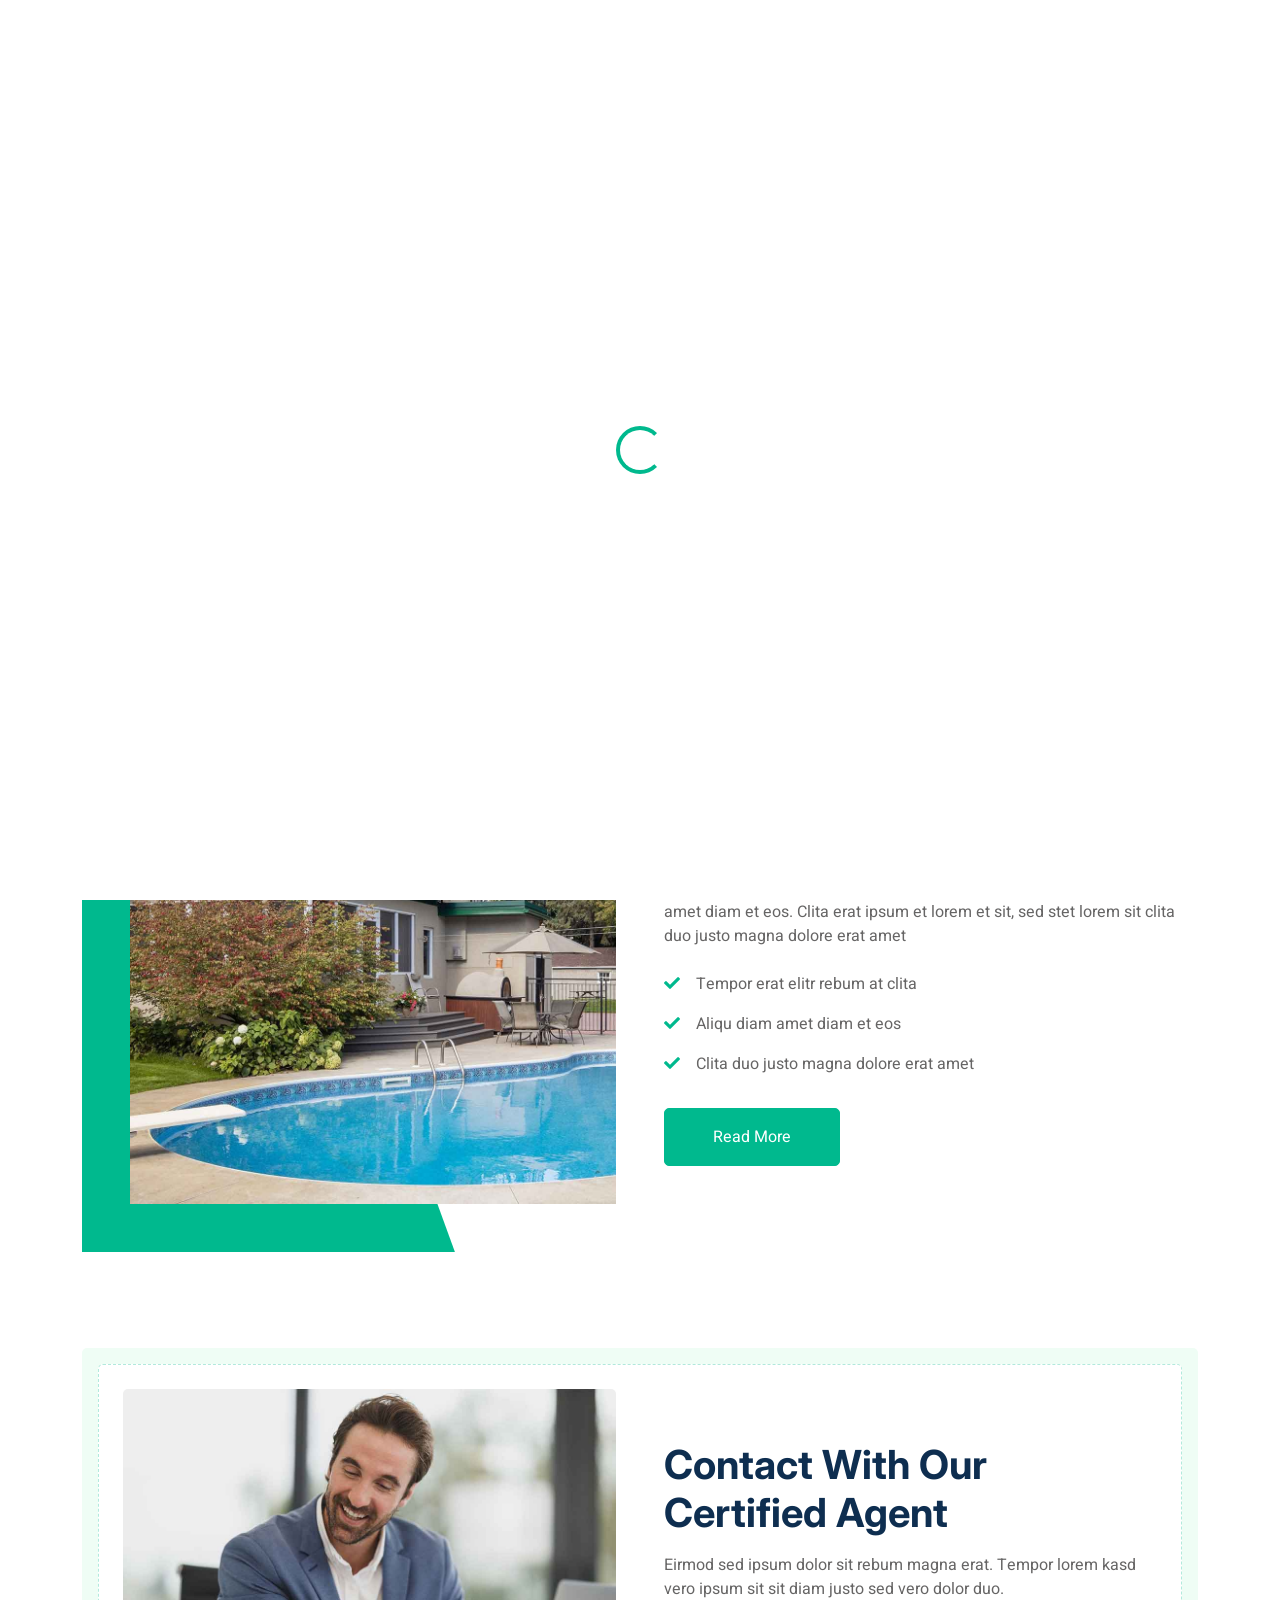
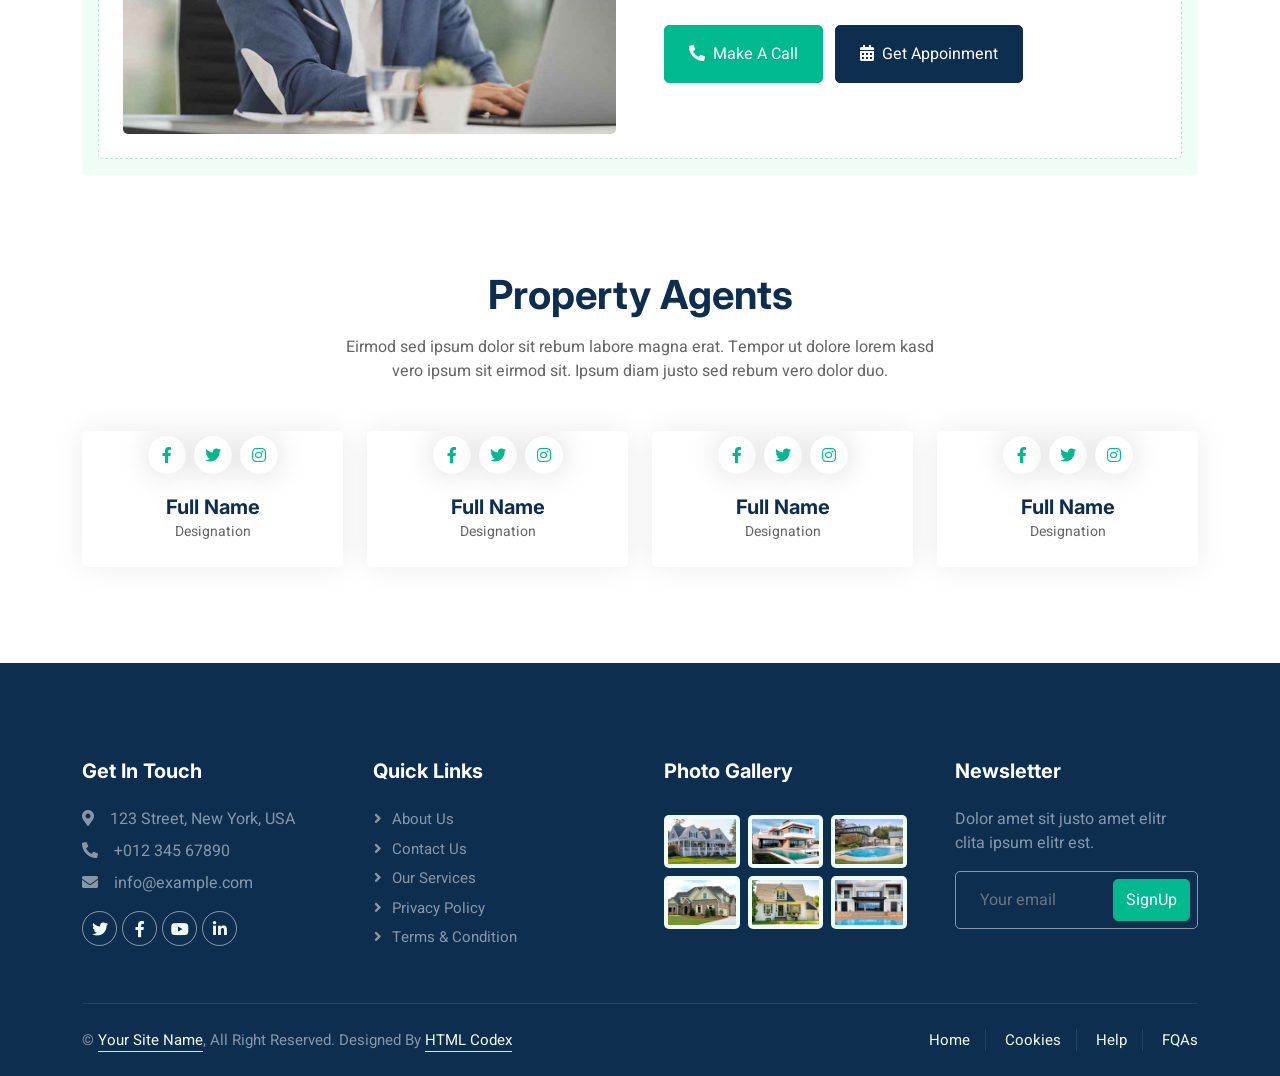
==== about.html @ 804c4a7c "mbj" ====
<!DOCTYPE html>
<html lang="en">

<head>
    <meta charset="utf-8">
    <title>Makaan - Real Estate HTML Template</title>
    <meta content="width=device-width, initial-scale=1.0" name="viewport">
    <meta content="" name="keywords">
    <meta content="" name="description">

    <!-- Favicon -->
    <link href="img/favicon.ico" rel="icon">

    <!-- Google Web Fonts -->
    <link rel="preconnect" href="https://fonts.googleapis.com">
    <link rel="preconnect" href="https://fonts.gstatic.com" crossorigin>
    <link href="https://fonts.googleapis.com/css2?family=Heebo:wght@400;500;600&family=Inter:wght@700;800&display=swap" rel="stylesheet">
    
    <!-- Icon Font Stylesheet -->
    <link href="https://cdnjs.cloudflare.com/ajax/libs/font-awesome/5.10.0/css/all.min.css" rel="stylesheet">
    <link href="https://cdn.jsdelivr.net/npm/bootstrap-icons@1.4.1/font/bootstrap-icons.css" rel="stylesheet">

    <!-- Libraries Stylesheet -->
    <link href="lib/animate/animate.min.css" rel="stylesheet">
    <link href="lib/owlcarousel/assets/owl.carousel.min.css" rel="stylesheet">

    <!-- Customized Bootstrap Stylesheet -->
    <link href="css/bootstrap.min.css" rel="stylesheet">

    <!-- Template Stylesheet -->
    <link href="css/style.css" rel="stylesheet">
</head>

<body>
    <div class="container-xxl bg-white p-0">
        <!-- Spinner Start -->
        <div id="spinner" class="show bg-white position-fixed translate-middle w-100 vh-100 top-50 start-50 d-flex align-items-center justify-content-center">
            <div class="spinner-border text-primary" style="width: 3rem; height: 3rem;" role="status">
                <span class="sr-only">Loading...</span>
            </div>
        </div>
        <!-- Spinner End -->


        <!-- Navbar Start -->
           <div class="container-fluid nav-bar bg-transparent">
            <nav class="navbar navbar-expand-lg bg-white navbar-light py-0 px-4">
                <a href="index.html" class="navbar-brand d-flex align-items-center text-center">
                    <!-- <div class="icon p-2 me-2"> -->
                        <img class="img-fluid" src="img/logo.jpg" alt="Icon" style="width: 60px; height: 60px;">
                    <!-- </div> -->
                    <!-- <h1 class="m-0 text-primary"></h1> -->
                </a>
                <button type="button" class="navbar-toggler" data-bs-toggle="collapse" data-bs-target="#navbarCollapse">
                    <span class="navbar-toggler-icon"></span>
                </button>
                <div class="collapse navbar-collapse" id="navbarCollapse">
                    <div class="navbar-nav ms-auto">
                        <a href="index.html" class="nav-item nav-link active">Home</a>
                        <a href="about.html" class="nav-item nav-link">About</a>
                         <a href="property-agent.html" class="nav-item nav-link">Agents</a>
                         <a href="property-list.html" class="nav-item nav-link">Properties</a>
                        <!-- <div class="nav-item dropdown">
                            <a href="#" class="nav-link dropdown-toggle" data-bs-toggle="dropdown">Property</a>
                            <div class="dropdown-menu rounded-0 m-0">
                                <a href="property-list.html" class="dropdown-item">Property List</a>
                                <a href="property-type.html" class="dropdown-item">Property Type</a>
                                <a href="property-agent.html" class="dropdown-item">Property Agent</a>
                            </div>
                        </div> -->
                        <!-- <div class="nav-item dropdown">
                            <a href="#" class="nav-link dropdown-toggle" data-bs-toggle="dropdown">Pages</a>
                            <div class="dropdown-menu rounded-0 m-0">
                                <a href="testimonial.html" class="dropdown-item">Testimonial</a>
                                <a href="404.html" class="dropdown-item">404 Error</a>
                            </div>
                        </div> -->
                        <!-- <a href="contact.html" class="nav-item nav-link">Contact</a> -->
                    </div>
                    <a href="contact.html" class="btn btn-primary px-3 d-none d-lg-flex">Contact Us</a>
                </div>
            </nav>
        </div>
        <!-- Navbar End -->


        <!-- Header Start -->
        <div class="container-fluid header bg-white p-0">
            <div class="row g-0 align-items-center flex-column-reverse flex-md-row">
                <div class="col-md-6 p-5 mt-lg-5">
                    <h1 class="display-5 animated fadeIn mb-4">About Us</h1> 
                        <nav aria-label="breadcrumb animated fadeIn">
                        <ol class="breadcrumb text-uppercase">
                            <li class="breadcrumb-item"><a href="#">Home</a></li>
                            <li class="breadcrumb-item"><a href="#">Pages</a></li>
                            <li class="breadcrumb-item text-body active" aria-current="page">About</li>
                        </ol>
                    </nav>
                </div>
                <div class="col-md-6 animated fadeIn">
                    <img class="img-fluid" src="img/header.jpg" alt="">
                </div>
            </div>
        </div>
        <!-- Header End -->


        <!-- Search Start -->
        <div class="container-fluid bg-primary mb-5 wow fadeIn" data-wow-delay="0.1s" style="padding: 35px;">
            <div class="container">
                <div class="row g-2">
                    <div class="col-md-10">
                        <div class="row g-2">
                            <div class="col-md-4">
                                <input type="text" class="form-control border-0 py-3" placeholder="Search Keyword">
                            </div>
                            <div class="col-md-4">
                                <select class="form-select border-0 py-3">
                                    <option selected>Property Type</option>
                                    <option value="1">Property Type 1</option>
                                    <option value="2">Property Type 2</option>
                                    <option value="3">Property Type 3</option>
                                </select>
                            </div>
                            <div class="col-md-4">
                                <select class="form-select border-0 py-3">
                                    <option selected>Location</option>
                                    <option value="1">Location 1</option>
                                    <option value="2">Location 2</option>
                                    <option value="3">Location 3</option>
                                </select>
                            </div>
                        </div>
                    </div>
                    <div class="col-md-2">
                        <button class="btn btn-dark border-0 w-100 py-3">Search</button>
                    </div>
                </div>
            </div>
        </div>
        <!-- Search End -->


        <!-- About Start -->
        <div class="container-xxl py-5">
            <div class="container">
                <div class="row g-5 align-items-center">
                    <div class="col-lg-6 wow fadeIn" data-wow-delay="0.1s">
                        <div class="about-img position-relative overflow-hidden p-5 pe-0">
                            <img class="img-fluid w-100" src="img/about.jpg">
                        </div>
                    </div>
                    <div class="col-lg-6 wow fadeIn" data-wow-delay="0.5s">
                        <h1 class="mb-4">#1 Place To Find The Perfect Property</h1>
                        <p class="mb-4">Tempor erat elitr rebum at clita. Diam dolor diam ipsum sit. Aliqu diam amet diam et eos. Clita erat ipsum et lorem et sit, sed stet lorem sit clita duo justo magna dolore erat amet</p>
                        <p><i class="fa fa-check text-primary me-3"></i>Tempor erat elitr rebum at clita</p>
                        <p><i class="fa fa-check text-primary me-3"></i>Aliqu diam amet diam et eos</p>
                        <p><i class="fa fa-check text-primary me-3"></i>Clita duo justo magna dolore erat amet</p>
                        <a class="btn btn-primary py-3 px-5 mt-3" href="">Read More</a>
                    </div>
                </div>
            </div>
        </div>
        <!-- About End -->


        <!-- Call to Action Start -->
        <div class="container-xxl py-5">
            <div class="container">
                <div class="bg-light rounded p-3">
                    <div class="bg-white rounded p-4" style="border: 1px dashed rgba(0, 185, 142, .3)">
                        <div class="row g-5 align-items-center">
                            <div class="col-lg-6 wow fadeIn" data-wow-delay="0.1s">
                                <img class="img-fluid rounded w-100" src="img/call-to-action.jpg" alt="">
                            </div>
                            <div class="col-lg-6 wow fadeIn" data-wow-delay="0.5s">
                                <div class="mb-4">
                                    <h1 class="mb-3">Contact With Our Certified Agent</h1>
                                    <p>Eirmod sed ipsum dolor sit rebum magna erat. Tempor lorem kasd vero ipsum sit sit diam justo sed vero dolor duo.</p>
                                </div>
                                <a href="" class="btn btn-primary py-3 px-4 me-2"><i class="fa fa-phone-alt me-2"></i>Make A Call</a>
                                <a href="" class="btn btn-dark py-3 px-4"><i class="fa fa-calendar-alt me-2"></i>Get Appoinment</a>
                            </div>
                        </div>
                    </div>
                </div>
            </div>
        </div>
        <!-- Call to Action End -->


        <!-- Team Start -->
        <div class="container-xxl py-5">
            <div class="container">
                <div class="text-center mx-auto mb-5 wow fadeInUp" data-wow-delay="0.1s" style="max-width: 600px;">
                    <h1 class="mb-3">Property Agents</h1>
                    <p>Eirmod sed ipsum dolor sit rebum labore magna erat. Tempor ut dolore lorem kasd vero ipsum sit eirmod sit. Ipsum diam justo sed rebum vero dolor duo.</p>
                </div>
                <div class="row g-4">
                    <div class="col-lg-3 col-md-6 wow fadeInUp" data-wow-delay="0.1s">
                        <div class="team-item rounded overflow-hidden">
                            <div class="position-relative">
                                <img class="img-fluid" src="img/team-1.jpg" alt="">
                                <div class="position-absolute start-50 top-100 translate-middle d-flex align-items-center">
                                    <a class="btn btn-square mx-1" href=""><i class="fab fa-facebook-f"></i></a>
                                    <a class="btn btn-square mx-1" href=""><i class="fab fa-twitter"></i></a>
                                    <a class="btn btn-square mx-1" href=""><i class="fab fa-instagram"></i></a>
                                </div>
                            </div>
                            <div class="text-center p-4 mt-3">
                                <h5 class="fw-bold mb-0">Full Name</h5>
                                <small>Designation</small>
                            </div>
                        </div>
                    </div>
                    <div class="col-lg-3 col-md-6 wow fadeInUp" data-wow-delay="0.3s">
                        <div class="team-item rounded overflow-hidden">
                            <div class="position-relative">
                                <img class="img-fluid" src="img/team-2.jpg" alt="">
                                <div class="position-absolute start-50 top-100 translate-middle d-flex align-items-center">
                                    <a class="btn btn-square mx-1" href=""><i class="fab fa-facebook-f"></i></a>
                                    <a class="btn btn-square mx-1" href=""><i class="fab fa-twitter"></i></a>
                                    <a class="btn btn-square mx-1" href=""><i class="fab fa-instagram"></i></a>
                                </div>
                            </div>
                            <div class="text-center p-4 mt-3">
                                <h5 class="fw-bold mb-0">Full Name</h5>
                                <small>Designation</small>
                            </div>
                        </div>
                    </div>
                    <div class="col-lg-3 col-md-6 wow fadeInUp" data-wow-delay="0.5s">
                        <div class="team-item rounded overflow-hidden">
                            <div class="position-relative">
                                <img class="img-fluid" src="img/team-3.jpg" alt="">
                                <div class="position-absolute start-50 top-100 translate-middle d-flex align-items-center">
                                    <a class="btn btn-square mx-1" href=""><i class="fab fa-facebook-f"></i></a>
                                    <a class="btn btn-square mx-1" href=""><i class="fab fa-twitter"></i></a>
                                    <a class="btn btn-square mx-1" href=""><i class="fab fa-instagram"></i></a>
                                </div>
                            </div>
                            <div class="text-center p-4 mt-3">
                                <h5 class="fw-bold mb-0">Full Name</h5>
                                <small>Designation</small>
                            </div>
                        </div>
                    </div>
                    <div class="col-lg-3 col-md-6 wow fadeInUp" data-wow-delay="0.7s">
                        <div class="team-item rounded overflow-hidden">
                            <div class="position-relative">
                                <img class="img-fluid" src="img/team-4.jpg" alt="">
                                <div class="position-absolute start-50 top-100 translate-middle d-flex align-items-center">
                                    <a class="btn btn-square mx-1" href=""><i class="fab fa-facebook-f"></i></a>
                                    <a class="btn btn-square mx-1" href=""><i class="fab fa-twitter"></i></a>
                                    <a class="btn btn-square mx-1" href=""><i class="fab fa-instagram"></i></a>
                                </div>
                            </div>
                            <div class="text-center p-4 mt-3">
                                <h5 class="fw-bold mb-0">Full Name</h5>
                                <small>Designation</small>
                            </div>
                        </div>
                    </div>
                </div>
            </div>
        </div>
        <!-- Team End -->
        

        <!-- Footer Start -->
        <div class="container-fluid bg-dark text-white-50 footer pt-5 mt-5 wow fadeIn" data-wow-delay="0.1s">
            <div class="container py-5">
                <div class="row g-5">
                    <div class="col-lg-3 col-md-6">
                        <h5 class="text-white mb-4">Get In Touch</h5>
                        <p class="mb-2"><i class="fa fa-map-marker-alt me-3"></i>123 Street, New York, USA</p>
                        <p class="mb-2"><i class="fa fa-phone-alt me-3"></i>+012 345 67890</p>
                        <p class="mb-2"><i class="fa fa-envelope me-3"></i>info@example.com</p>
                        <div class="d-flex pt-2">
                            <a class="btn btn-outline-light btn-social" href=""><i class="fab fa-twitter"></i></a>
                            <a class="btn btn-outline-light btn-social" href=""><i class="fab fa-facebook-f"></i></a>
                            <a class="btn btn-outline-light btn-social" href=""><i class="fab fa-youtube"></i></a>
                            <a class="btn btn-outline-light btn-social" href=""><i class="fab fa-linkedin-in"></i></a>
                        </div>
                    </div>
                    <div class="col-lg-3 col-md-6">
                        <h5 class="text-white mb-4">Quick Links</h5>
                        <a class="btn btn-link text-white-50" href="">About Us</a>
                        <a class="btn btn-link text-white-50" href="">Contact Us</a>
                        <a class="btn btn-link text-white-50" href="">Our Services</a>
                        <a class="btn btn-link text-white-50" href="">Privacy Policy</a>
                        <a class="btn btn-link text-white-50" href="">Terms & Condition</a>
                    </div>
                    <div class="col-lg-3 col-md-6">
                        <h5 class="text-white mb-4">Photo Gallery</h5>
                        <div class="row g-2 pt-2">
                            <div class="col-4">
                                <img class="img-fluid rounded bg-light p-1" src="img/property-1.jpg" alt="">
                            </div>
                            <div class="col-4">
                                <img class="img-fluid rounded bg-light p-1" src="img/property-2.jpg" alt="">
                            </div>
                            <div class="col-4">
                                <img class="img-fluid rounded bg-light p-1" src="img/property-3.jpg" alt="">
                            </div>
                            <div class="col-4">
                                <img class="img-fluid rounded bg-light p-1" src="img/property-4.jpg" alt="">
                            </div>
                            <div class="col-4">
                                <img class="img-fluid rounded bg-light p-1" src="img/property-5.jpg" alt="">
                            </div>
                            <div class="col-4">
                                <img class="img-fluid rounded bg-light p-1" src="img/property-6.jpg" alt="">
                            </div>
                        </div>
                    </div>
                    <div class="col-lg-3 col-md-6">
                        <h5 class="text-white mb-4">Newsletter</h5>
                        <p>Dolor amet sit justo amet elitr clita ipsum elitr est.</p>
                        <div class="position-relative mx-auto" style="max-width: 400px;">
                            <input class="form-control bg-transparent w-100 py-3 ps-4 pe-5" type="text" placeholder="Your email">
                            <button type="button" class="btn btn-primary py-2 position-absolute top-0 end-0 mt-2 me-2">SignUp</button>
                        </div>
                    </div>
                </div>
            </div>
            <div class="container">
                <div class="copyright">
                    <div class="row">
                        <div class="col-md-6 text-center text-md-start mb-3 mb-md-0">
                            &copy; <a class="border-bottom" href="#">Your Site Name</a>, All Right Reserved. 
							
							<!--/*** This template is free as long as you keep the footer author’s credit link/attribution link/backlink. If you'd like to use the template without the footer author’s credit link/attribution link/backlink, you can purchase the Credit Removal License from "https://htmlcodex.com/credit-removal". Thank you for your support. ***/-->
							Designed By <a class="border-bottom" href="https://htmlcodex.com">HTML Codex</a>
                        </div>
                        <div class="col-md-6 text-center text-md-end">
                            <div class="footer-menu">
                                <a href="">Home</a>
                                <a href="">Cookies</a>
                                <a href="">Help</a>
                                <a href="">FQAs</a>
                            </div>
                        </div>
                    </div>
                </div>
            </div>
        </div>
        <!-- Footer End -->


        <!-- Back to Top -->
        <a href="#" class="btn btn-lg btn-primary btn-lg-square back-to-top"><i class="bi bi-arrow-up"></i></a>
    </div>

    <!-- JavaScript Libraries -->
    <script src="https://code.jquery.com/jquery-3.4.1.min.js"></script>
    <script src="https://cdn.jsdelivr.net/npm/bootstrap@5.0.0/dist/js/bootstrap.bundle.min.js"></script>
    <script src="lib/wow/wow.min.js"></script>
    <script src="lib/easing/easing.min.js"></script>
    <script src="lib/waypoints/waypoints.min.js"></script>
    <script src="lib/owlcarousel/owl.carousel.min.js"></script>

    <!-- Template Javascript -->
    <script src="js/main.js"></script>
</body>

</html>
---- css/style.css ----
/********** Template CSS **********/
:root {
    --primary: #00B98E;
    --secondary: #FF6922;
    --light: #EFFDF5;
    --dark: #0E2E50;
}

.back-to-top {
    position: fixed;
    display: none;
    right: 45px;
    bottom: 45px;
    z-index: 99;
}


/*** Spinner ***/
#spinner {
    opacity: 0;
    visibility: hidden;
    transition: opacity .5s ease-out, visibility 0s linear .5s;
    z-index: 99999;
}

#spinner.show {
    transition: opacity .5s ease-out, visibility 0s linear 0s;
    visibility: visible;
    opacity: 1;
}


/*** Button ***/
.btn {
    transition: .5s;
}

.btn.btn-primary,
.btn.btn-secondary {
    color: #FFFFFF;
}

.btn-square {
    width: 38px;
    height: 38px;
}

.btn-sm-square {
    width: 32px;
    height: 32px;
}

.btn-lg-square {
    width: 48px;
    height: 48px;
}

.btn-square,
.btn-sm-square,
.btn-lg-square {
    padding: 0;
    display: flex;
    align-items: center;
    justify-content: center;
    font-weight: normal;
    border-radius: 50px;
}


/*** Navbar ***/
.nav-bar {
    position: relative;
    margin-top: 45px;
    padding: 0 3rem;
    transition: .5s;
    z-index: 9999;
}

.nav-bar.sticky-top {
    position: sticky;
    padding: 0;
    z-index: 9999;
}

.navbar {
    box-shadow: 0 0 30px rgba(0, 0, 0, .08);
}

.navbar .dropdown-toggle::after {
    border: none;
    content: "\f107";
    font-family: "Font Awesome 5 Free";
    font-weight: 900;
    vertical-align: middle;
    margin-left: 5px;
    transition: .5s;
}

.navbar .dropdown-toggle[aria-expanded=true]::after {
    transform: rotate(-180deg);
}

.navbar-light .navbar-nav .nav-link {
    margin-right: 30px;
    padding: 25px 0;
    color: #FFFFFF;
    font-size: 15px;
    text-transform: uppercase;
    outline: none;
}

.navbar-light .navbar-nav .nav-link:hover,
.navbar-light .navbar-nav .nav-link.active {
    color: var(--primary);
}

@media (max-width: 991.98px) {
    .nav-bar {
        margin: 0;
        padding: 0;
    }

    .navbar-light .navbar-nav .nav-link  {
        margin-right: 0;
        padding: 10px 0;
    }

    .navbar-light .navbar-nav {
        border-top: 1px solid #EEEEEE;
    }
}

.navbar-light .navbar-brand {
    height: 75px;
}

.navbar-light .navbar-nav .nav-link {
    color: var(--dark);
    font-weight: 500;
}

@media (min-width: 992px) {
    .navbar .nav-item .dropdown-menu {
        display: block;
        top: 100%;
        margin-top: 0;
        transform: rotateX(-75deg);
        transform-origin: 0% 0%;
        opacity: 0;
        visibility: hidden;
        transition: .5s;
        
    }

    .navbar .nav-item:hover .dropdown-menu {
        transform: rotateX(0deg);
        visibility: visible;
        transition: .5s;
        opacity: 1;
    }
}


/*** Header ***/
@media (min-width: 992px) {
    .header {
        margin-top: -120px;
    }
}

.header-carousel .owl-nav {
    position: absolute;
    top: 50%;
    left: -25px;
    transform: translateY(-50%);
    display: flex;
    flex-direction: column;
}

.header-carousel .owl-nav .owl-prev,
.header-carousel .owl-nav .owl-next {
    margin: 7px 0;
    width: 50px;
    height: 50px;
    display: flex;
    align-items: center;
    justify-content: center;
    color: #FFFFFF;
    background: var(--primary);
    border-radius: 40px;
    font-size: 20px;
    transition: .5s;
}

.header-carousel .owl-nav .owl-prev:hover,
.header-carousel .owl-nav .owl-next:hover {
    background: var(--dark);
}

@media (max-width: 768px) {
    .header-carousel .owl-nav {
        left: 25px;
    }
}

.breadcrumb-item + .breadcrumb-item::before {
    color: #DDDDDD;
}


/*** Icon ***/
.icon {
    padding: 15px;
    display: inline-flex;
    align-items: center;
    justify-content: center;
    background: #FFFFFF !important;
    border-radius: 50px;
    border: 1px dashed var(--primary) !important;
}


/*** About ***/
.about-img img {
    position: relative;
    z-index: 2;
}

.about-img::before {
    position: absolute;
    content: "";
    top: 0;
    left: -50%;
    width: 100%;
    height: 100%;
    background: var(--primary);
    transform: skew(20deg);
    z-index: 1;
}


/*** Category ***/
.cat-item div {
    background: #FFFFFF;
    border: 1px dashed rgba(0, 185, 142, .3);
    transition: .5s;
}

.cat-item:hover div {
    background: var(--primary);
    border-color: transparent;
}

.cat-item div * {
    transition: .5s;
}

.cat-item:hover div * {
    color: #FFFFFF !important;
}


/*** Property List ***/
.nav-pills .nav-item .btn {
    color: var(--dark);
}

.nav-pills .nav-item .btn:hover,
.nav-pills .nav-item .btn.active {
    color: #FFFFFF;
}

.property-item {
    box-shadow: 0 0 30px rgba(0, 0, 0, .08);
}

.property-item img {
    transition: .5s;
}

.property-item:hover img {
    transform: scale(1.1);
}

.property-item .border-top {
    border-top: 1px dashed rgba(0, 185, 142, .3) !important;
}

.property-item .border-end {
    border-right: 1px dashed rgba(0, 185, 142, .3) !important;
}


/*** Team ***/
.team-item {
    box-shadow: 0 0 30px rgba(0, 0, 0, .08);
    transition: .5s;
}

.team-item .btn {
    color: var(--primary);
    background: #FFFFFF;
    box-shadow: 0 0 30px rgba(0, 0, 0, .15);
}

.team-item .btn:hover {
    color: #FFFFFF;
    background: var(--primary);
}

.team-item:hover {
    border-color: var(--secondary) !important;
}

.team-item:hover .bg-primary {
    background: var(--secondary) !important;
}

.team-item:hover .bg-primary i {
    color: var(--secondary) !important;
}


/*** Testimonial ***/
.testimonial-carousel {
    padding-left: 1.5rem;
    padding-right: 1.5rem;
}

@media (min-width: 576px) {
    .testimonial-carousel {
        padding-left: 4rem;
        padding-right: 4rem;
    }
}

.testimonial-carousel .testimonial-item .border {
    border: 1px dashed rgba(0, 185, 142, .3) !important;
}

.testimonial-carousel .owl-nav {
    position: absolute;
    width: 100%;
    height: 40px;
    top: calc(50% - 20px);
    left: 0;
    display: flex;
    justify-content: space-between;
    z-index: 1;
}

.testimonial-carousel .owl-nav .owl-prev,
.testimonial-carousel .owl-nav .owl-next {
    position: relative;
    width: 40px;
    height: 40px;
    display: flex;
    align-items: center;
    justify-content: center;
    color: #FFFFFF;
    background: var(--primary);
    border-radius: 40px;
    font-size: 20px;
    transition: .5s;
}

.testimonial-carousel .owl-nav .owl-prev:hover,
.testimonial-carousel .owl-nav .owl-next:hover {
    background: var(--dark);
}


/*** Footer ***/
.footer .btn.btn-social {
    margin-right: 5px;
    width: 35px;
    height: 35px;
    display: flex;
    align-items: center;
    justify-content: center;
    color: var(--light);
    border: 1px solid rgba(255,255,255,0.5);
    border-radius: 35px;
    transition: .3s;
}

.footer .btn.btn-social:hover {
    color: var(--primary);
    border-color: var(--light);
}

.footer .btn.btn-link {
    display: block;
    margin-bottom: 5px;
    padding: 0;
    text-align: left;
    font-size: 15px;
    font-weight: normal;
    text-transform: capitalize;
    transition: .3s;
}

.footer .btn.btn-link::before {
    position: relative;
    content: "\f105";
    font-family: "Font Awesome 5 Free";
    font-weight: 900;
    margin-right: 10px;
}

.footer .btn.btn-link:hover {
    letter-spacing: 1px;
    box-shadow: none;
}

.footer .form-control {
    border-color: rgba(255,255,255,0.5);
}

.footer .copyright {
    padding: 25px 0;
    font-size: 15px;
    border-top: 1px solid rgba(256, 256, 256, .1);
}

.footer .copyright a {
    color: var(--light);
}

.footer .footer-menu a {
    margin-right: 15px;
    padding-right: 15px;
    border-right: 1px solid rgba(255, 255, 255, .1);
}

.footer .footer-menu a:last-child {
    margin-right: 0;
    padding-right: 0;
    border-right: none;
}
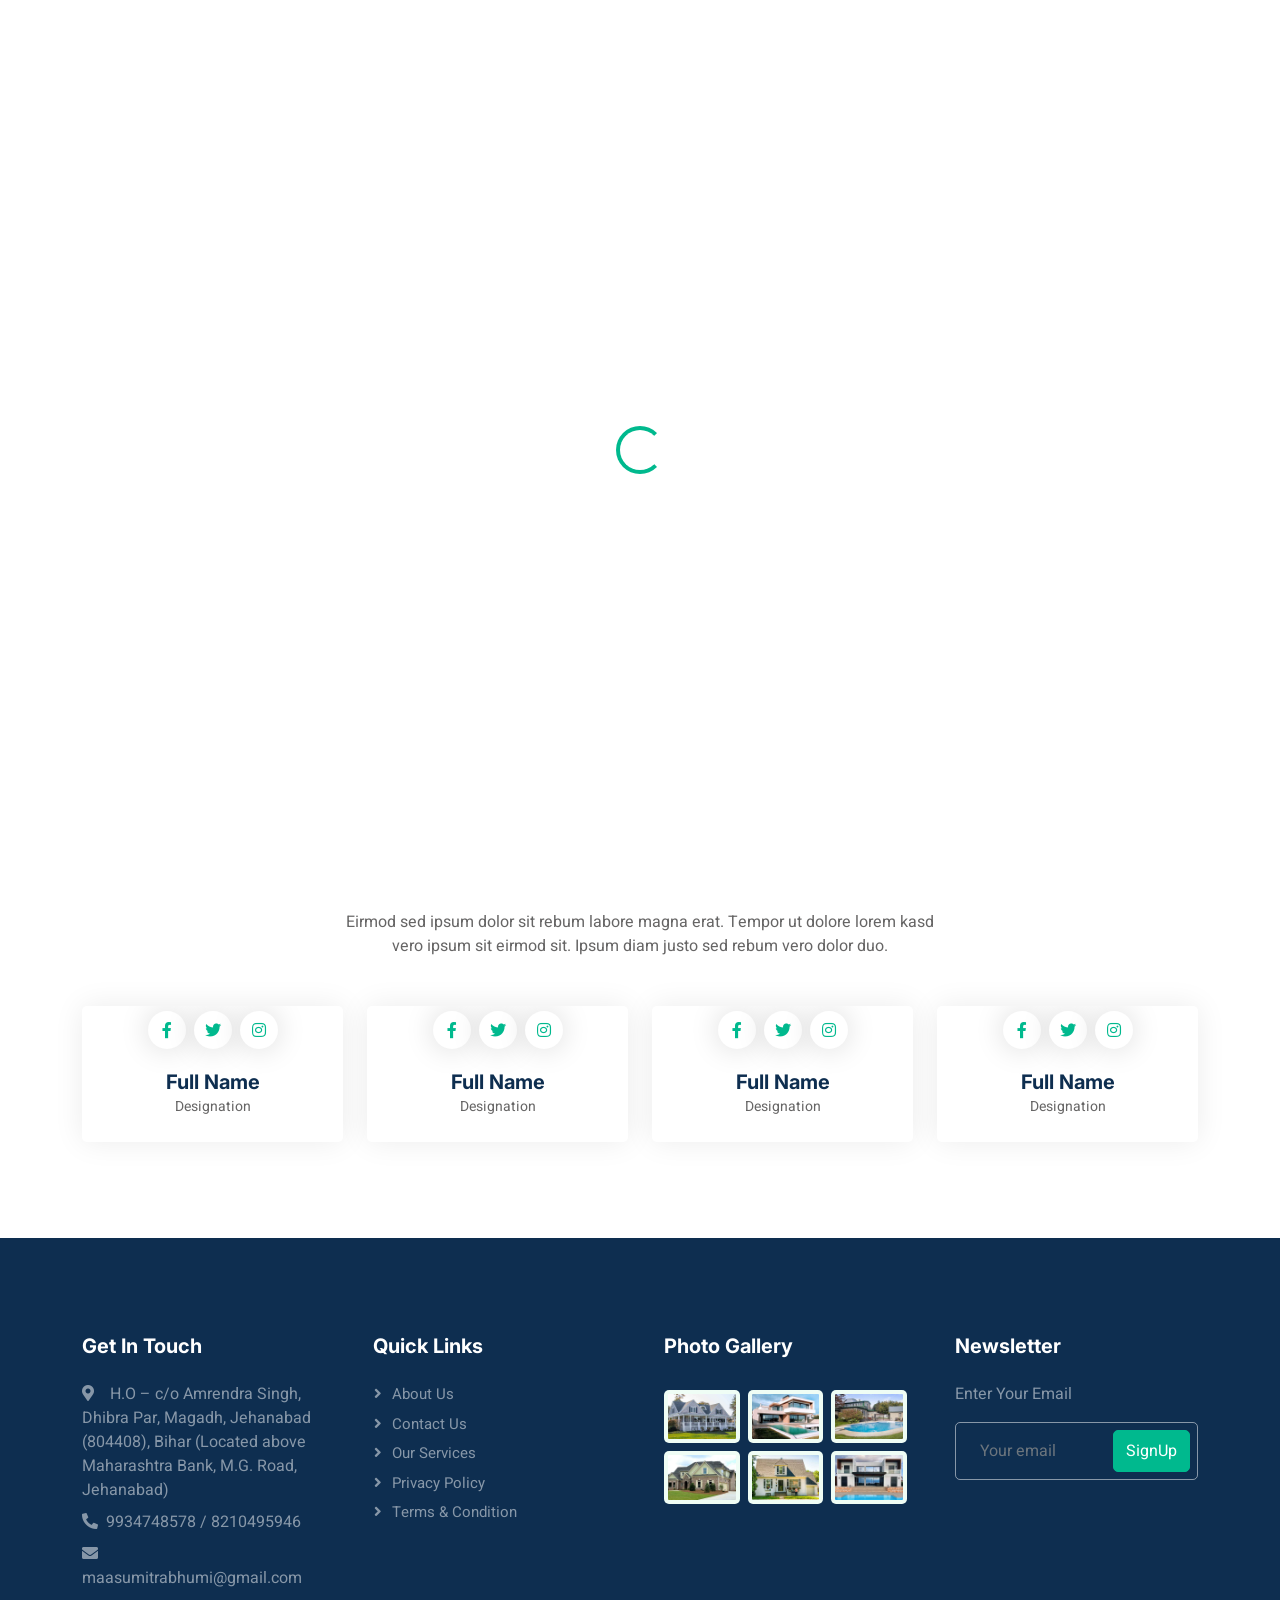
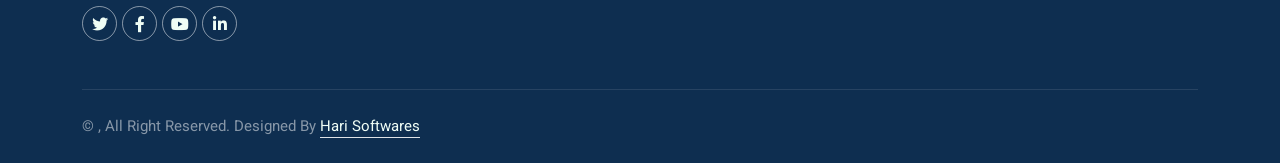
==== commit 964bdbbd: "maa_sum 25_5_2025" ====
--- a/about.html
+++ b/about.html
@@ -1,35 +1,45 @@
 <!DOCTYPE html>
 <html lang="en">
 
-<head>
-    <meta charset="utf-8">
-    <title>Makaan - Real Estate HTML Template</title>
-    <meta content="width=device-width, initial-scale=1.0" name="viewport">
-    <meta content="" name="keywords">
-    <meta content="" name="description">
+ <head>
+    <meta charset="utf-8" />
+    <title>Maa Sumitra Bhumi</title>
+    <meta content="width=device-width, initial-scale=1.0" name="viewport" />
+    <meta content="" name="keywords" />
+    <meta content="" name="description" />
 
     <!-- Favicon -->
-    <link href="img/favicon.ico" rel="icon">
+    <!-- <link href="img/favicon.ico" rel="icon" /> -->
+    <link rel="icon" type="image/png" href="img/favicon.jpg">
 
     <!-- Google Web Fonts -->
-    <link rel="preconnect" href="https://fonts.googleapis.com">
-    <link rel="preconnect" href="https://fonts.gstatic.com" crossorigin>
-    <link href="https://fonts.googleapis.com/css2?family=Heebo:wght@400;500;600&family=Inter:wght@700;800&display=swap" rel="stylesheet">
-    
+    <link rel="preconnect" href="https://fonts.googleapis.com" />
+    <link rel="preconnect" href="https://fonts.gstatic.com" crossorigin />
+    <link
+      href="https://fonts.googleapis.com/css2?family=Heebo:wght@400;500;600&family=Inter:wght@700;800&display=swap"
+      rel="stylesheet"
+    />
+
     <!-- Icon Font Stylesheet -->
-    <link href="https://cdnjs.cloudflare.com/ajax/libs/font-awesome/5.10.0/css/all.min.css" rel="stylesheet">
-    <link href="https://cdn.jsdelivr.net/npm/bootstrap-icons@1.4.1/font/bootstrap-icons.css" rel="stylesheet">
+    <link
+      href="https://cdnjs.cloudflare.com/ajax/libs/font-awesome/5.10.0/css/all.min.css"
+      rel="stylesheet"
+    />
+    <link
+      href="https://cdn.jsdelivr.net/npm/bootstrap-icons@1.4.1/font/bootstrap-icons.css"
+      rel="stylesheet"
+    />
 
     <!-- Libraries Stylesheet -->
-    <link href="lib/animate/animate.min.css" rel="stylesheet">
-    <link href="lib/owlcarousel/assets/owl.carousel.min.css" rel="stylesheet">
+    <link href="lib/animate/animate.min.css" rel="stylesheet" />
+    <link href="lib/owlcarousel/assets/owl.carousel.min.css" rel="stylesheet" />
 
     <!-- Customized Bootstrap Stylesheet -->
-    <link href="css/bootstrap.min.css" rel="stylesheet">
+    <link href="css/bootstrap.min.css" rel="stylesheet" />
 
     <!-- Template Stylesheet -->
-    <link href="css/style.css" rel="stylesheet">
-</head>
+    <link href="css/style.css" rel="stylesheet" />
+  </head>
 
 <body>
     <div class="container-xxl bg-white p-0">
@@ -48,16 +58,16 @@
                 <a href="index.html" class="navbar-brand d-flex align-items-center text-center">
                     <!-- <div class="icon p-2 me-2"> -->
                         <img class="img-fluid" src="img/logo.jpg" alt="Icon" style="width: 60px; height: 60px;">
-                    <!-- </div> -->
-                    <!-- <h1 class="m-0 text-primary"></h1> -->
+                     <h3 class="m-0 text-white">_</h3>
+            <h3 class="m-0 text-brown">Maa Sumitra Bhumi</h3>
                 </a>
                 <button type="button" class="navbar-toggler" data-bs-toggle="collapse" data-bs-target="#navbarCollapse">
                     <span class="navbar-toggler-icon"></span>
                 </button>
                 <div class="collapse navbar-collapse" id="navbarCollapse">
                     <div class="navbar-nav ms-auto">
-                        <a href="index.html" class="nav-item nav-link active">Home</a>
-                        <a href="about.html" class="nav-item nav-link">About</a>
+                        <a href="index.html" class="nav-item nav-link ">Home</a>
+                        <a href="about.html" class="nav-item nav-link active">About</a>
                          <a href="property-agent.html" class="nav-item nav-link">Agents</a>
                          <a href="property-list.html" class="nav-item nav-link">Properties</a>
                         <!-- <div class="nav-item dropdown">
@@ -83,111 +93,41 @@
         </div>
         <!-- Navbar End -->
 
-
-        <!-- Header Start -->
-        <div class="container-fluid header bg-white p-0">
-            <div class="row g-0 align-items-center flex-column-reverse flex-md-row">
-                <div class="col-md-6 p-5 mt-lg-5">
-                    <h1 class="display-5 animated fadeIn mb-4">About Us</h1> 
-                        <nav aria-label="breadcrumb animated fadeIn">
-                        <ol class="breadcrumb text-uppercase">
-                            <li class="breadcrumb-item"><a href="#">Home</a></li>
-                            <li class="breadcrumb-item"><a href="#">Pages</a></li>
-                            <li class="breadcrumb-item text-body active" aria-current="page">About</li>
-                        </ol>
-                    </nav>
-                </div>
-                <div class="col-md-6 animated fadeIn">
-                    <img class="img-fluid" src="img/header.jpg" alt="">
-                </div>
-            </div>
-        </div>
-        <!-- Header End -->
-
-
-        <!-- Search Start -->
-        <div class="container-fluid bg-primary mb-5 wow fadeIn" data-wow-delay="0.1s" style="padding: 35px;">
-            <div class="container">
-                <div class="row g-2">
-                    <div class="col-md-10">
-                        <div class="row g-2">
-                            <div class="col-md-4">
-                                <input type="text" class="form-control border-0 py-3" placeholder="Search Keyword">
-                            </div>
-                            <div class="col-md-4">
-                                <select class="form-select border-0 py-3">
-                                    <option selected>Property Type</option>
-                                    <option value="1">Property Type 1</option>
-                                    <option value="2">Property Type 2</option>
-                                    <option value="3">Property Type 3</option>
-                                </select>
-                            </div>
-                            <div class="col-md-4">
-                                <select class="form-select border-0 py-3">
-                                    <option selected>Location</option>
-                                    <option value="1">Location 1</option>
-                                    <option value="2">Location 2</option>
-                                    <option value="3">Location 3</option>
-                                </select>
-                            </div>
-                        </div>
-                    </div>
-                    <div class="col-md-2">
-                        <button class="btn btn-dark border-0 w-100 py-3">Search</button>
-                    </div>
-                </div>
-            </div>
-        </div>
-        <!-- Search End -->
-
-
         <!-- About Start -->
-        <div class="container-xxl py-5">
-            <div class="container">
-                <div class="row g-5 align-items-center">
-                    <div class="col-lg-6 wow fadeIn" data-wow-delay="0.1s">
-                        <div class="about-img position-relative overflow-hidden p-5 pe-0">
-                            <img class="img-fluid w-100" src="img/about.jpg">
-                        </div>
-                    </div>
-                    <div class="col-lg-6 wow fadeIn" data-wow-delay="0.5s">
-                        <h1 class="mb-4">#1 Place To Find The Perfect Property</h1>
-                        <p class="mb-4">Tempor erat elitr rebum at clita. Diam dolor diam ipsum sit. Aliqu diam amet diam et eos. Clita erat ipsum et lorem et sit, sed stet lorem sit clita duo justo magna dolore erat amet</p>
-                        <p><i class="fa fa-check text-primary me-3"></i>Tempor erat elitr rebum at clita</p>
-                        <p><i class="fa fa-check text-primary me-3"></i>Aliqu diam amet diam et eos</p>
-                        <p><i class="fa fa-check text-primary me-3"></i>Clita duo justo magna dolore erat amet</p>
-                        <a class="btn btn-primary py-3 px-5 mt-3" href="">Read More</a>
-                    </div>
-                </div>
-            </div>
-        </div>
+      <div class="container-xxl py-5">
+        <div class="container">
+          <div class="row g-5 align-items-center">
+            <div class="col-lg-6 wow fadeIn" data-wow-delay="0.1s">
+              <div class="about-img position-relative overflow-hidden p-5 pe-0">
+                <img class="img-fluid w-100" src="img/about.jpg" />
+              </div>
+            </div>
+            <div class="col-lg-6 wow fadeIn" data-wow-delay="0.5s">
+              <h1 class="mb-4">#1 Place To Find The Perfect Property</h1>
+              <p class="mb-4">
+                Discover a wide range of verified properties tailored to your
+                needs. Whether you're investing, buying your dream home, or
+                exploring commercial spaces, we make your property journey
+                simple and secure.
+              </p>
+              <p>
+                <i class="fa fa-check text-primary me-3"></i>Wide selection of
+                residential and commercial properties
+              </p>
+              <p>
+                <i class="fa fa-check text-primary me-3"></i>Verified listings
+                and trusted agents
+              </p>
+              <p>
+                <i class="fa fa-check text-primary me-3"></i>Secure deals and
+                expert guidance at every step
+              </p>
+              <a class="btn btn-primary py-3 px-5 mt-3" href="property-list.html">Show Properties</a>
+            </div>
+          </div>
+        </div>
+      </div>
         <!-- About End -->
-
-
-        <!-- Call to Action Start -->
-        <div class="container-xxl py-5">
-            <div class="container">
-                <div class="bg-light rounded p-3">
-                    <div class="bg-white rounded p-4" style="border: 1px dashed rgba(0, 185, 142, .3)">
-                        <div class="row g-5 align-items-center">
-                            <div class="col-lg-6 wow fadeIn" data-wow-delay="0.1s">
-                                <img class="img-fluid rounded w-100" src="img/call-to-action.jpg" alt="">
-                            </div>
-                            <div class="col-lg-6 wow fadeIn" data-wow-delay="0.5s">
-                                <div class="mb-4">
-                                    <h1 class="mb-3">Contact With Our Certified Agent</h1>
-                                    <p>Eirmod sed ipsum dolor sit rebum magna erat. Tempor lorem kasd vero ipsum sit sit diam justo sed vero dolor duo.</p>
-                                </div>
-                                <a href="" class="btn btn-primary py-3 px-4 me-2"><i class="fa fa-phone-alt me-2"></i>Make A Call</a>
-                                <a href="" class="btn btn-dark py-3 px-4"><i class="fa fa-calendar-alt me-2"></i>Get Appoinment</a>
-                            </div>
-                        </div>
-                    </div>
-                </div>
-            </div>
-        </div>
-        <!-- Call to Action End -->
-
 
         <!-- Team Start -->
         <div class="container-xxl py-5">
@@ -268,84 +208,143 @@
         
 
         <!-- Footer Start -->
-        <div class="container-fluid bg-dark text-white-50 footer pt-5 mt-5 wow fadeIn" data-wow-delay="0.1s">
-            <div class="container py-5">
-                <div class="row g-5">
-                    <div class="col-lg-3 col-md-6">
-                        <h5 class="text-white mb-4">Get In Touch</h5>
-                        <p class="mb-2"><i class="fa fa-map-marker-alt me-3"></i>123 Street, New York, USA</p>
-                        <p class="mb-2"><i class="fa fa-phone-alt me-3"></i>+012 345 67890</p>
-                        <p class="mb-2"><i class="fa fa-envelope me-3"></i>info@example.com</p>
-                        <div class="d-flex pt-2">
-                            <a class="btn btn-outline-light btn-social" href=""><i class="fab fa-twitter"></i></a>
-                            <a class="btn btn-outline-light btn-social" href=""><i class="fab fa-facebook-f"></i></a>
-                            <a class="btn btn-outline-light btn-social" href=""><i class="fab fa-youtube"></i></a>
-                            <a class="btn btn-outline-light btn-social" href=""><i class="fab fa-linkedin-in"></i></a>
-                        </div>
-                    </div>
-                    <div class="col-lg-3 col-md-6">
-                        <h5 class="text-white mb-4">Quick Links</h5>
-                        <a class="btn btn-link text-white-50" href="">About Us</a>
-                        <a class="btn btn-link text-white-50" href="">Contact Us</a>
-                        <a class="btn btn-link text-white-50" href="">Our Services</a>
-                        <a class="btn btn-link text-white-50" href="">Privacy Policy</a>
-                        <a class="btn btn-link text-white-50" href="">Terms & Condition</a>
-                    </div>
-                    <div class="col-lg-3 col-md-6">
-                        <h5 class="text-white mb-4">Photo Gallery</h5>
-                        <div class="row g-2 pt-2">
-                            <div class="col-4">
-                                <img class="img-fluid rounded bg-light p-1" src="img/property-1.jpg" alt="">
-                            </div>
-                            <div class="col-4">
-                                <img class="img-fluid rounded bg-light p-1" src="img/property-2.jpg" alt="">
-                            </div>
-                            <div class="col-4">
-                                <img class="img-fluid rounded bg-light p-1" src="img/property-3.jpg" alt="">
-                            </div>
-                            <div class="col-4">
-                                <img class="img-fluid rounded bg-light p-1" src="img/property-4.jpg" alt="">
-                            </div>
-                            <div class="col-4">
-                                <img class="img-fluid rounded bg-light p-1" src="img/property-5.jpg" alt="">
-                            </div>
-                            <div class="col-4">
-                                <img class="img-fluid rounded bg-light p-1" src="img/property-6.jpg" alt="">
-                            </div>
-                        </div>
-                    </div>
-                    <div class="col-lg-3 col-md-6">
-                        <h5 class="text-white mb-4">Newsletter</h5>
-                        <p>Dolor amet sit justo amet elitr clita ipsum elitr est.</p>
-                        <div class="position-relative mx-auto" style="max-width: 400px;">
-                            <input class="form-control bg-transparent w-100 py-3 ps-4 pe-5" type="text" placeholder="Your email">
-                            <button type="button" class="btn btn-primary py-2 position-absolute top-0 end-0 mt-2 me-2">SignUp</button>
-                        </div>
-                    </div>
-                </div>
-            </div>
-            <div class="container">
-                <div class="copyright">
-                    <div class="row">
-                        <div class="col-md-6 text-center text-md-start mb-3 mb-md-0">
-                            &copy; <a class="border-bottom" href="#">Your Site Name</a>, All Right Reserved. 
-							
-							<!--/*** This template is free as long as you keep the footer author’s credit link/attribution link/backlink. If you'd like to use the template without the footer author’s credit link/attribution link/backlink, you can purchase the Credit Removal License from "https://htmlcodex.com/credit-removal". Thank you for your support. ***/-->
-							Designed By <a class="border-bottom" href="https://htmlcodex.com">HTML Codex</a>
-                        </div>
-                        <div class="col-md-6 text-center text-md-end">
-                            <div class="footer-menu">
-                                <a href="">Home</a>
-                                <a href="">Cookies</a>
-                                <a href="">Help</a>
-                                <a href="">FQAs</a>
-                            </div>
-                        </div>
-                    </div>
-                </div>
-            </div>
-        </div>
-        <!-- Footer End -->
+      <div
+        class="container-fluid bg-dark text-white-50 footer pt-5 mt-5 wow fadeIn"
+        data-wow-delay="0.1s"
+      >
+        <div class="container py-5">
+          <div class="row g-5">
+            <div class="col-lg-3 col-md-6">
+              <h5 class="text-white mb-4">Get In Touch</h5>
+              <p class="mb-2">
+                <i class="fa fa-map-marker-alt me-3"></i>H.O
+                – c/o Amrendra Singh, Dhibra Par, Magadh, Jehanabad (804408),
+                Bihar (Located above Maharashtra Bank, M.G. Road, Jehanabad)
+              </p>
+
+              <p class="mb-2">
+                <i class="fa fa-phone-alt me-2"></i>9934748578 / 8210495946
+              </p>
+              <p class="mb-2">
+                <i class="fa fa-envelope me-2"></i>maasumitrabhumi@gmail.com
+              </p>
+              <div class="d-flex pt-2">
+                <a class="btn btn-outline-light btn-social" href=""
+                  ><i class="fab fa-twitter"></i
+                ></a>
+                <a class="btn btn-outline-light btn-social" href=""
+                  ><i class="fab fa-facebook-f"></i
+                ></a>
+                <a class="btn btn-outline-light btn-social" href=""
+                  ><i class="fab fa-youtube"></i
+                ></a>
+                <a class="btn btn-outline-light btn-social" href=""
+                  ><i class="fab fa-linkedin-in"></i
+                ></a>
+              </div>
+            </div>
+            <div class="col-lg-3 col-md-6">
+              <h5 class="text-white mb-4">Quick Links</h5>
+              <a class="btn btn-link text-white-50" href="">About Us</a>
+              <a class="btn btn-link text-white-50" href="">Contact Us</a>
+              <a class="btn btn-link text-white-50" href="">Our Services</a>
+              <a class="btn btn-link text-white-50" href="">Privacy Policy</a>
+              <a class="btn btn-link text-white-50" href=""
+                >Terms & Condition</a
+              >
+            </div>
+            <div class="col-lg-3 col-md-6">
+              <h5 class="text-white mb-4">Photo Gallery</h5>
+              <div class="row g-2 pt-2">
+                <div class="col-4">
+                  <img
+                    class="img-fluid rounded bg-light p-1"
+                    src="img/property-1.jpg"
+                    alt=""
+                  />
+                </div>
+                <div class="col-4">
+                  <img
+                    class="img-fluid rounded bg-light p-1"
+                    src="img/property-2.jpg"
+                    alt=""
+                  />
+                </div>
+                <div class="col-4">
+                  <img
+                    class="img-fluid rounded bg-light p-1"
+                    src="img/property-3.jpg"
+                    alt=""
+                  />
+                </div>
+                <div class="col-4">
+                  <img
+                    class="img-fluid rounded bg-light p-1"
+                    src="img/property-4.jpg"
+                    alt=""
+                  />
+                </div>
+                <div class="col-4">
+                  <img
+                    class="img-fluid rounded bg-light p-1"
+                    src="img/property-5.jpg"
+                    alt=""
+                  />
+                </div>
+                <div class="col-4">
+                  <img
+                    class="img-fluid rounded bg-light p-1"
+                    src="img/property-6.jpg"
+                    alt=""
+                  />
+                </div>
+              </div>
+            </div>
+            <div class="col-lg-3 col-md-6">
+              <h5 class="text-white mb-4">Newsletter</h5>
+              <p>Enter Your Email</p>
+              <div class="position-relative mx-auto" style="max-width: 400px">
+                <input
+                  class="form-control bg-transparent w-100 py-3 ps-4 pe-5"
+                  type="text"
+                  placeholder="Your email"
+                />
+                <button
+                  type="button"
+                  class="btn btn-primary py-2 position-absolute top-0 end-0 mt-2 me-2"
+                >
+                  SignUp
+                </button>
+              </div>
+            </div>
+          </div>
+        </div>
+        <div class="container">
+          <div class="copyright">
+            <div class="row">
+              <div class="col-md-6 text-center text-md-start mb-3 mb-md-0">
+                &copy; <a class="border-bottom" href="#"></a>, All
+                Right Reserved.
+
+                <!--/*** This template is free as long as you keep the footer author’s credit link/attribution link/backlink. If you'd like to use the template without the footer author’s credit link/attribution link/backlink, you can purchase the Credit Removal License from "https://htmlcodex.com/credit-removal". Thank you for your support. ***/-->
+                Designed By
+                <a class="border-bottom" href="https://www.linkedin.com/in/chaitanya-chaudhari-9398ba233/"
+                  >Hari Softwares</a
+                >
+              </div>
+              <!-- <div class="col-md-6 text-center text-md-end">
+                <div class="footer-menu">
+                  <a href="">Home</a>
+                  <a href="">Cookies</a>
+                  <a href="">Help</a>
+                  <a href="">FQAs</a>
+                </div>
+              </div> -->
+            </div>
+          </div>
+        </div>
+      </div>
+      <!-- Footer End -->
 
 
         <!-- Back to Top -->
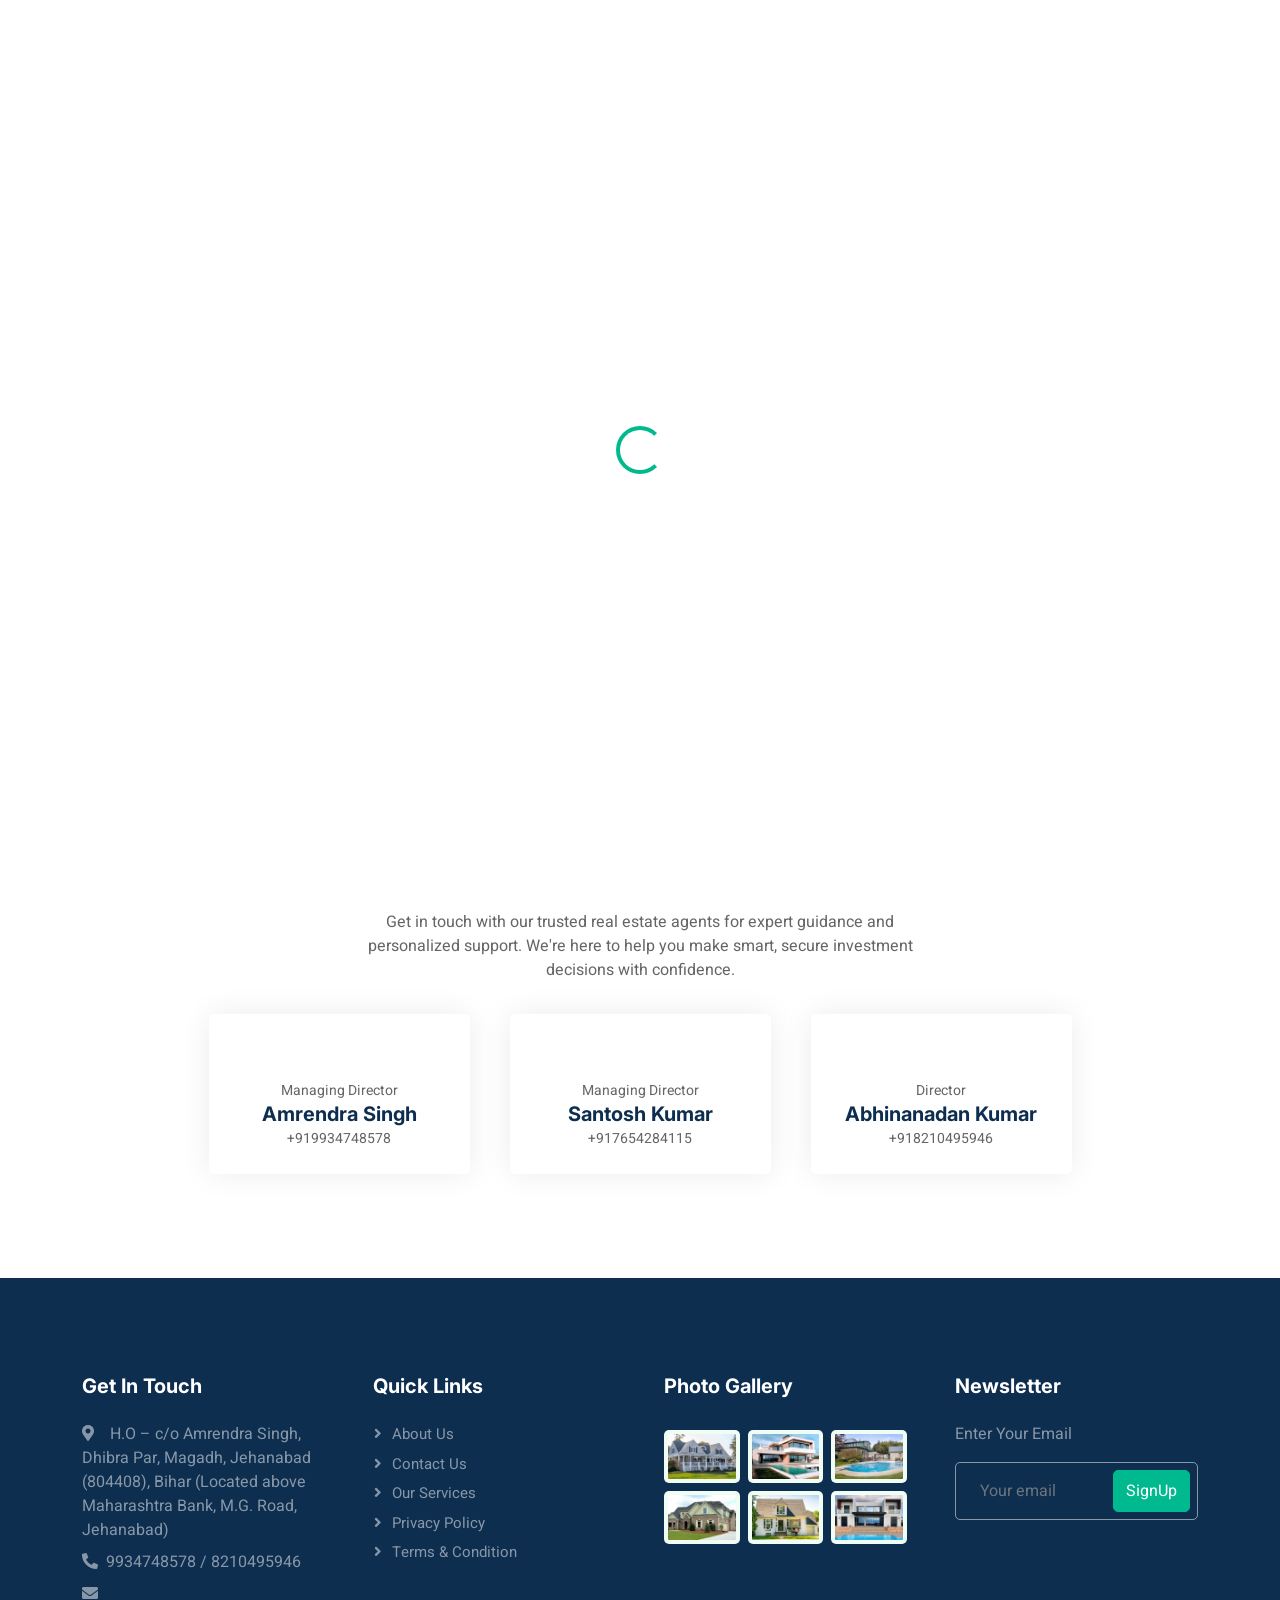
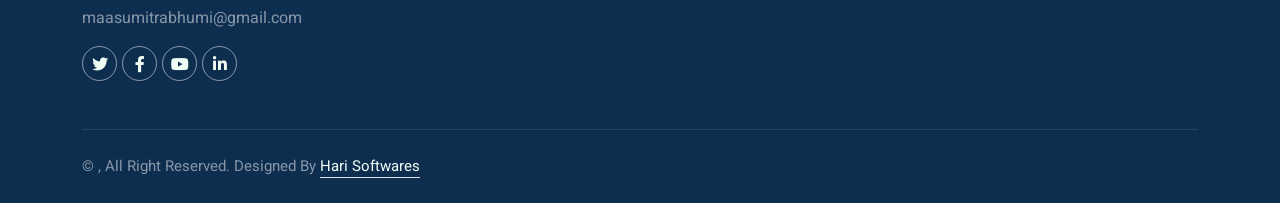
==== commit 19e1c7cf: "27-05-2025" ====
--- a/about.html
+++ b/about.html
@@ -59,7 +59,7 @@
                     <!-- <div class="icon p-2 me-2"> -->
                         <img class="img-fluid" src="img/logo.jpg" alt="Icon" style="width: 60px; height: 60px;">
                      <h3 class="m-0 text-white">_</h3>
-            <h3 class="m-0 text-brown">Maa Sumitra Bhumi</h3>
+            <h5 class="m-0 text-brown">Maa Sumitra Bhumi</h5>
                 </a>
                 <button type="button" class="navbar-toggler" data-bs-toggle="collapse" data-bs-target="#navbarCollapse">
                     <span class="navbar-toggler-icon"></span>
@@ -129,82 +129,69 @@
       </div>
         <!-- About End -->
 
-        <!-- Team Start -->
-        <div class="container-xxl py-5">
-            <div class="container">
-                <div class="text-center mx-auto mb-5 wow fadeInUp" data-wow-delay="0.1s" style="max-width: 600px;">
-                    <h1 class="mb-3">Property Agents</h1>
-                    <p>Eirmod sed ipsum dolor sit rebum labore magna erat. Tempor ut dolore lorem kasd vero ipsum sit eirmod sit. Ipsum diam justo sed rebum vero dolor duo.</p>
-                </div>
-                <div class="row g-4">
-                    <div class="col-lg-3 col-md-6 wow fadeInUp" data-wow-delay="0.1s">
-                        <div class="team-item rounded overflow-hidden">
-                            <div class="position-relative">
-                                <img class="img-fluid" src="img/team-1.jpg" alt="">
-                                <div class="position-absolute start-50 top-100 translate-middle d-flex align-items-center">
-                                    <a class="btn btn-square mx-1" href=""><i class="fab fa-facebook-f"></i></a>
-                                    <a class="btn btn-square mx-1" href=""><i class="fab fa-twitter"></i></a>
-                                    <a class="btn btn-square mx-1" href=""><i class="fab fa-instagram"></i></a>
-                                </div>
-                            </div>
-                            <div class="text-center p-4 mt-3">
-                                <h5 class="fw-bold mb-0">Full Name</h5>
-                                <small>Designation</small>
-                            </div>
-                        </div>
-                    </div>
-                    <div class="col-lg-3 col-md-6 wow fadeInUp" data-wow-delay="0.3s">
-                        <div class="team-item rounded overflow-hidden">
-                            <div class="position-relative">
-                                <img class="img-fluid" src="img/team-2.jpg" alt="">
-                                <div class="position-absolute start-50 top-100 translate-middle d-flex align-items-center">
-                                    <a class="btn btn-square mx-1" href=""><i class="fab fa-facebook-f"></i></a>
-                                    <a class="btn btn-square mx-1" href=""><i class="fab fa-twitter"></i></a>
-                                    <a class="btn btn-square mx-1" href=""><i class="fab fa-instagram"></i></a>
-                                </div>
-                            </div>
-                            <div class="text-center p-4 mt-3">
-                                <h5 class="fw-bold mb-0">Full Name</h5>
-                                <small>Designation</small>
-                            </div>
-                        </div>
-                    </div>
-                    <div class="col-lg-3 col-md-6 wow fadeInUp" data-wow-delay="0.5s">
-                        <div class="team-item rounded overflow-hidden">
-                            <div class="position-relative">
-                                <img class="img-fluid" src="img/team-3.jpg" alt="">
-                                <div class="position-absolute start-50 top-100 translate-middle d-flex align-items-center">
-                                    <a class="btn btn-square mx-1" href=""><i class="fab fa-facebook-f"></i></a>
-                                    <a class="btn btn-square mx-1" href=""><i class="fab fa-twitter"></i></a>
-                                    <a class="btn btn-square mx-1" href=""><i class="fab fa-instagram"></i></a>
-                                </div>
-                            </div>
-                            <div class="text-center p-4 mt-3">
-                                <h5 class="fw-bold mb-0">Full Name</h5>
-                                <small>Designation</small>
-                            </div>
-                        </div>
-                    </div>
-                    <div class="col-lg-3 col-md-6 wow fadeInUp" data-wow-delay="0.7s">
-                        <div class="team-item rounded overflow-hidden">
-                            <div class="position-relative">
-                                <img class="img-fluid" src="img/team-4.jpg" alt="">
-                                <div class="position-absolute start-50 top-100 translate-middle d-flex align-items-center">
-                                    <a class="btn btn-square mx-1" href=""><i class="fab fa-facebook-f"></i></a>
-                                    <a class="btn btn-square mx-1" href=""><i class="fab fa-twitter"></i></a>
-                                    <a class="btn btn-square mx-1" href=""><i class="fab fa-instagram"></i></a>
-                                </div>
-                            </div>
-                            <div class="text-center p-4 mt-3">
-                                <h5 class="fw-bold mb-0">Full Name</h5>
-                                <small>Designation</small>
-                            </div>
-                        </div>
-                    </div>
-                </div>
-            </div>
-        </div>
-        <!-- Team End -->
+         <!-- Team Start -->
+      <div class="container-xxl py-5 ">
+        <div class="container">
+          <div
+            class="text-center mx-auto mb-5 wow fadeInUp"
+            data-wow-delay="0.1s"
+            style="max-width: 600px"
+          >
+            <h1 class="mb-3">Property Agents</h1>
+            <p>
+              Get in touch with our trusted real estate agents for expert
+              guidance and personalized support. We're here to help you make
+              smart, secure investment decisions with confidence.
+            </p>
+          </div>
+          <div class="row g-4  s justify-content-center align-items-center">
+            <div class="col-lg-3 m-2 col-md-6 wow fadeInUp" data-wow-delay="0.1s">
+              <div class="team-item rounded overflow-hidden">
+                <div class="position-relative">
+                  <img class="img-fluid" src="https://i.pinimg.com/736x/8b/16/7a/8b167af653c2399dd93b952a48740620.jpg" alt="" />
+                 
+                </div>
+                <div class="text-center p-4 mt-3">
+                  <small>Managing Director</small>
+                  <h5 class="fw-bold mb-0">Amrendra Singh</h5>
+                   <small class="mb-0">+919934748578</small>
+                  
+                </div>
+              </div>
+            </div>
+            <div class="col-lg-3 m-2 col-md-6 wow fadeInUp" data-wow-delay="0.3s">
+              <div class="team-item rounded overflow-hidden">
+                <div class="position-relative">
+                  <img class="img-fluid" src="https://i.pinimg.com/736x/8b/16/7a/8b167af653c2399dd93b952a48740620.jpg" alt="" />
+                  
+                </div>
+                <div class="text-center p-4 mt-3">
+                  <small>Managing Director</small>
+                  <h5 class="fw-bold mb-0">Santosh Kumar</h5>
+                   <small class="mb-0">+917654284115</small>
+                  
+                </div>
+              </div>
+            </div>
+            <div class="col-lg-3 m-2 col-md-6 wow fadeInUp" data-wow-delay="0.5s">
+              <div class="team-item rounded overflow-hidden">
+                <div class="position-relative">
+                  <img class="img-fluid" src="https://i.pinimg.com/736x/8b/16/7a/8b167af653c2399dd93b952a48740620.jpg" alt="" />
+                  
+                </div>
+                <div class="text-center p-4 mt-3">
+                  <small>Director</small>
+                  <h5 class="fw-bold mb-0">Abhinanadan Kumar</h5>
+                   <small class="mb-0">+918210495946</small>
+                  
+                </div>
+              </div>
+            </div>
+         
+          </div>
+        </div>
+      </div>
+      <!-- Team End -->
         
 
         <!-- Footer Start -->
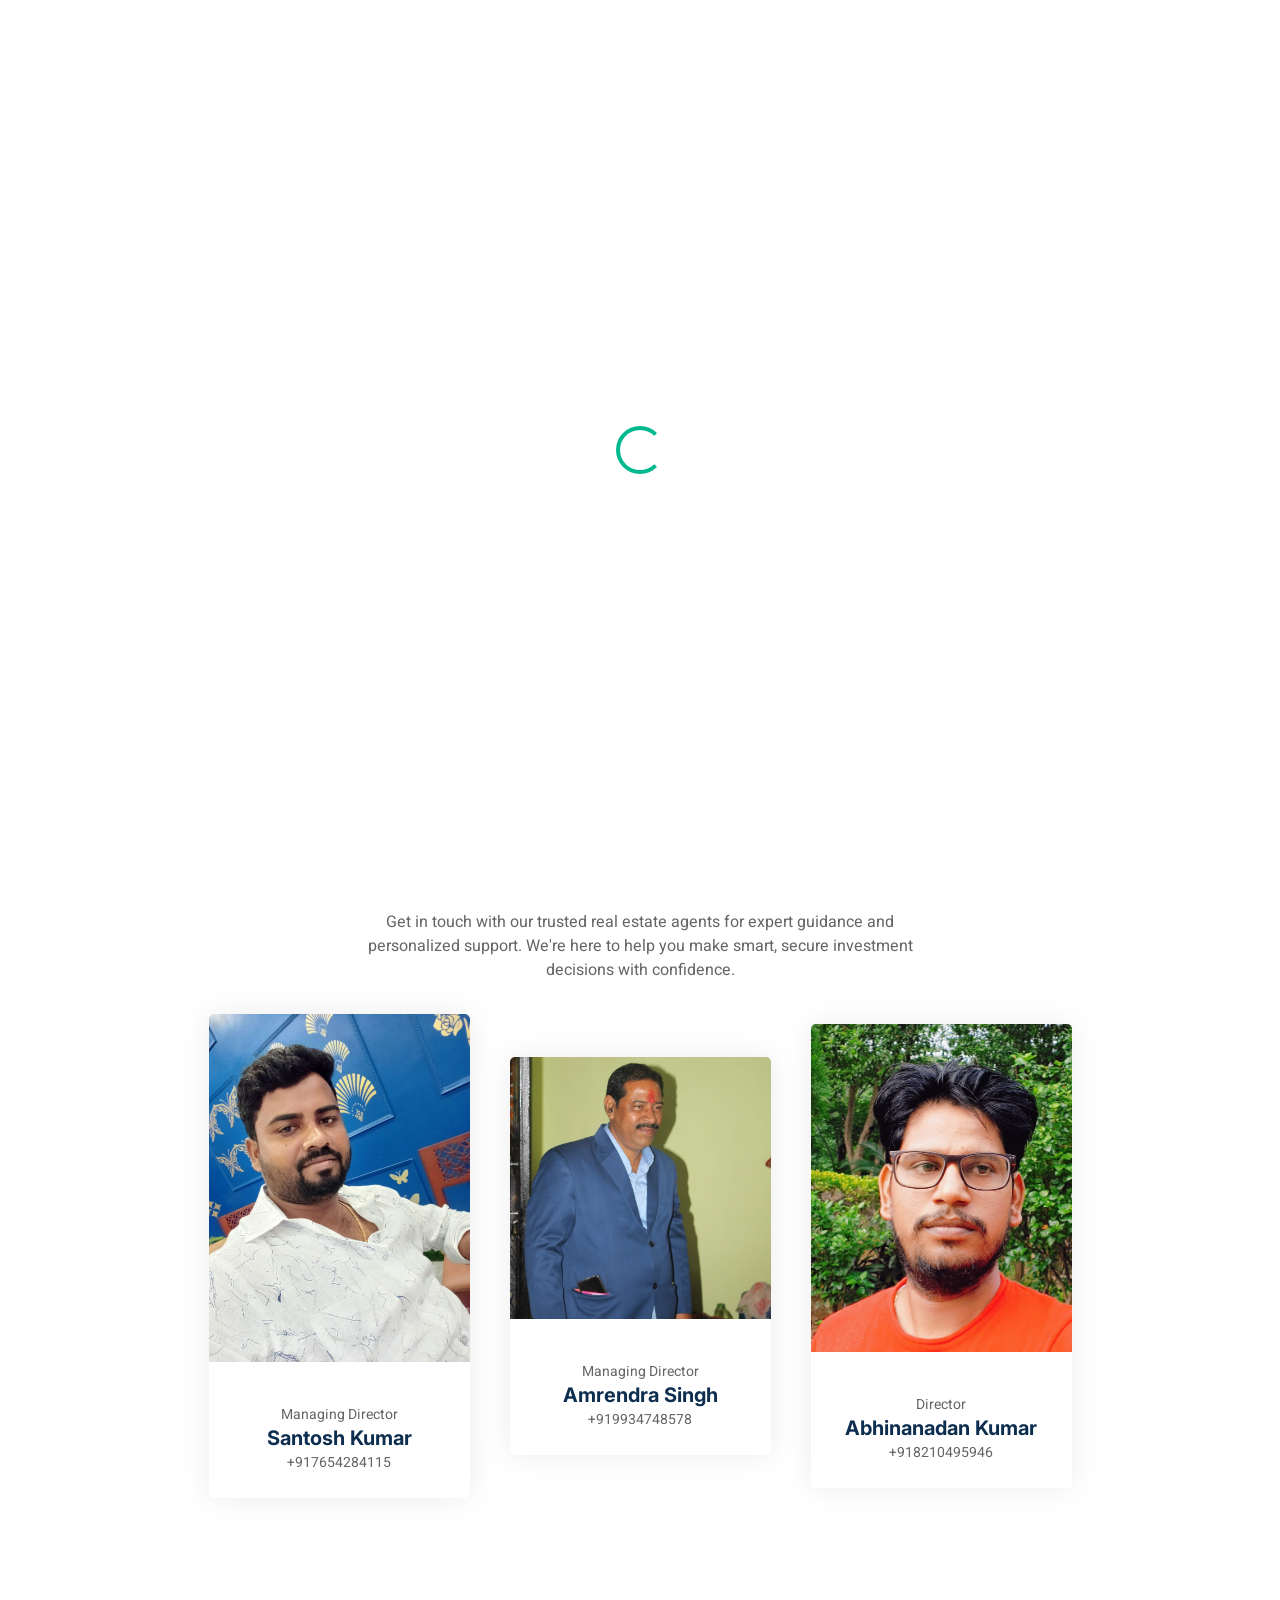
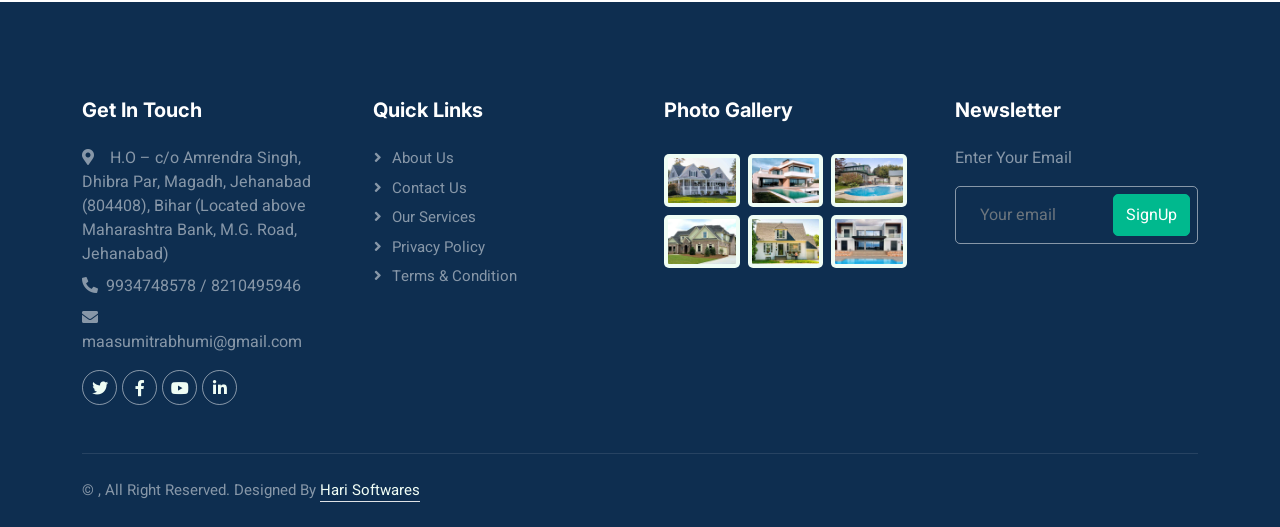
==== commit eedbc4f1: "31-3-2025" ====
--- a/about.html
+++ b/about.html
@@ -59,7 +59,7 @@
                     <!-- <div class="icon p-2 me-2"> -->
                         <img class="img-fluid" src="img/logo.jpg" alt="Icon" style="width: 60px; height: 60px;">
                      <h3 class="m-0 text-white">_</h3>
-            <h5 class="m-0 text-brown">Maa Sumitra Bhumi</h5>
+            <h6 class="m-0 text-brown">Maa Sumitra Bhumi</h6>
                 </a>
                 <button type="button" class="navbar-toggler" data-bs-toggle="collapse" data-bs-target="#navbarCollapse">
                     <span class="navbar-toggler-icon"></span>
@@ -129,7 +129,7 @@
       </div>
         <!-- About End -->
 
-         <!-- Team Start -->
+        <!-- Team Start -->
       <div class="container-xxl py-5 ">
         <div class="container">
           <div
@@ -145,10 +145,25 @@
             </p>
           </div>
           <div class="row g-4  s justify-content-center align-items-center">
-            <div class="col-lg-3 m-2 col-md-6 wow fadeInUp" data-wow-delay="0.1s">
+           
+            <div class="col-lg-3 m-2 col-md-6 wow fadeInUp" data-wow-delay="0.3s">
               <div class="team-item rounded overflow-hidden">
                 <div class="position-relative">
-                  <img class="img-fluid" src="https://i.pinimg.com/736x/8b/16/7a/8b167af653c2399dd93b952a48740620.jpg" alt="" />
+                  <img class="img-fluid" src="/img/Team3.jpeg" alt="" />
+                  
+                </div>
+                <div class="text-center p-4 mt-3">
+                  <small>Managing Director</small>
+                  <h5 class="fw-bold mb-0">Santosh Kumar</h5>
+                   <small class="mb-0">+917654284115</small>
+                  
+                </div>
+              </div>
+            </div>
+             <div class="col-lg-3 m-2 col-md-6 wow fadeInUp" data-wow-delay="0.1s">
+              <div class="team-item rounded overflow-hidden">
+                <div class="position-relative">
+                  <img class="img-fluid" src="/img/Team2.jpg" alt="" />
                  
                 </div>
                 <div class="text-center p-4 mt-3">
@@ -159,24 +174,10 @@
                 </div>
               </div>
             </div>
-            <div class="col-lg-3 m-2 col-md-6 wow fadeInUp" data-wow-delay="0.3s">
-              <div class="team-item rounded overflow-hidden">
-                <div class="position-relative">
-                  <img class="img-fluid" src="https://i.pinimg.com/736x/8b/16/7a/8b167af653c2399dd93b952a48740620.jpg" alt="" />
-                  
-                </div>
-                <div class="text-center p-4 mt-3">
-                  <small>Managing Director</small>
-                  <h5 class="fw-bold mb-0">Santosh Kumar</h5>
-                   <small class="mb-0">+917654284115</small>
-                  
-                </div>
-              </div>
-            </div>
             <div class="col-lg-3 m-2 col-md-6 wow fadeInUp" data-wow-delay="0.5s">
               <div class="team-item rounded overflow-hidden">
                 <div class="position-relative">
-                  <img class="img-fluid" src="https://i.pinimg.com/736x/8b/16/7a/8b167af653c2399dd93b952a48740620.jpg" alt="" />
+                  <img class="img-fluid" src="/img/Team1.jpeg" alt="" />
                   
                 </div>
                 <div class="text-center p-4 mt-3">
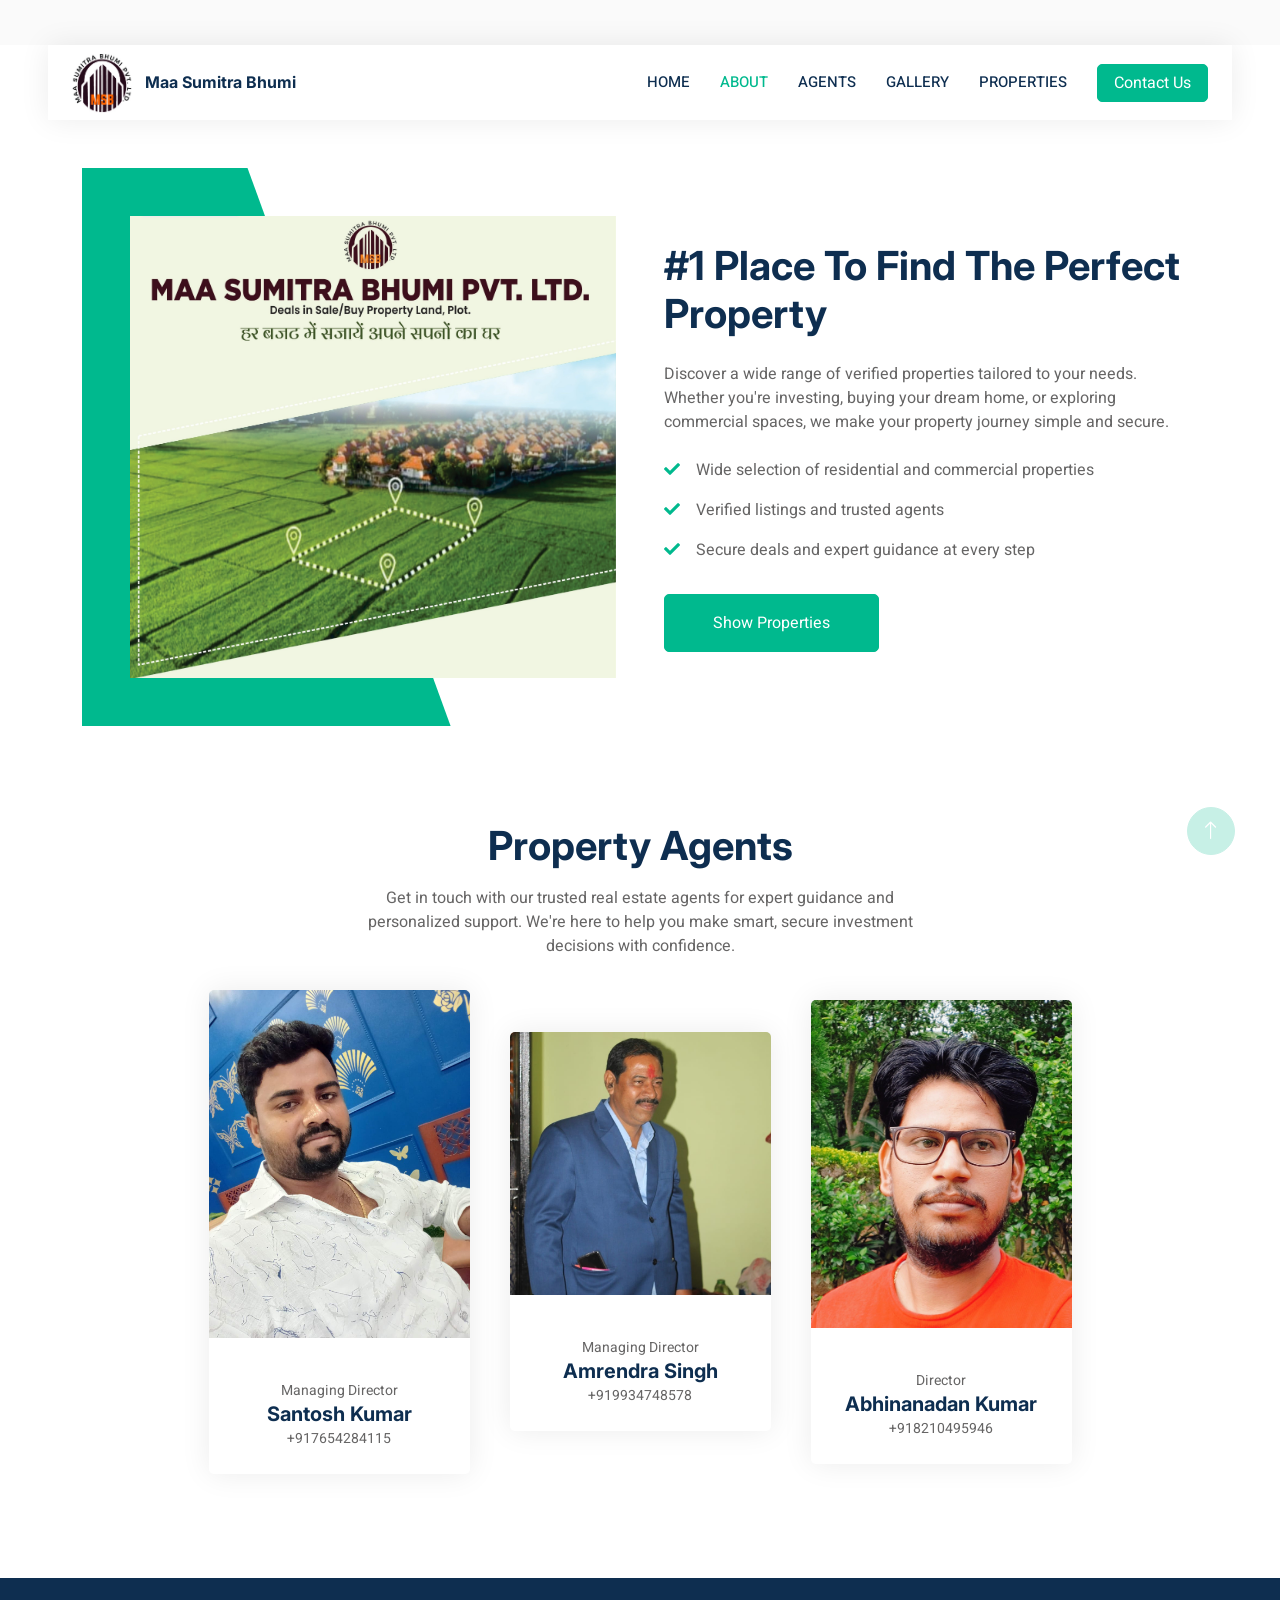
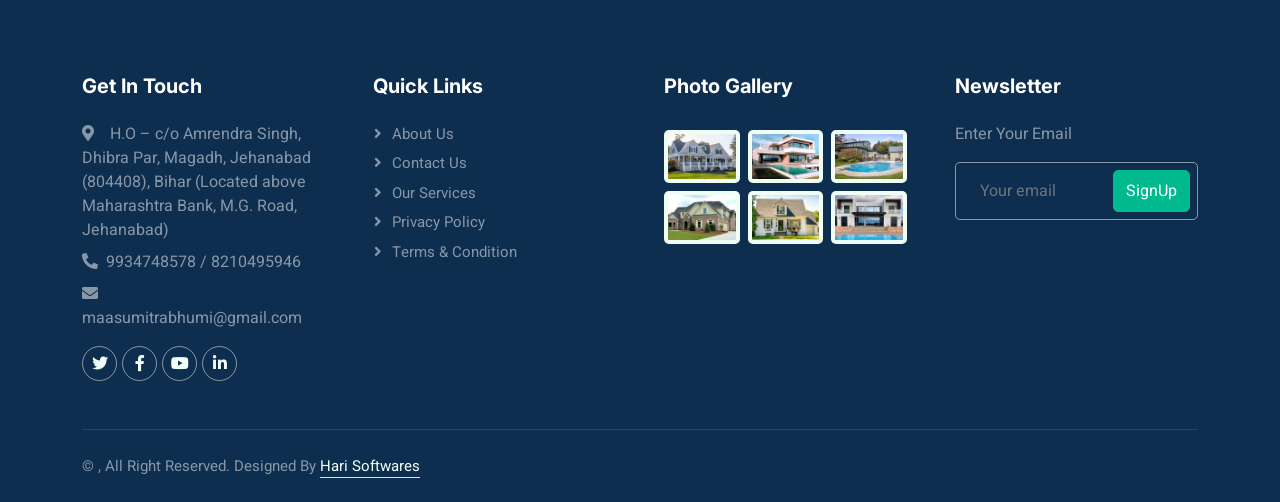
==== commit 176cb372: "commit 9/1/2025" ====
--- a/about.html
+++ b/about.html
@@ -69,6 +69,8 @@
                         <a href="index.html" class="nav-item nav-link ">Home</a>
                         <a href="about.html" class="nav-item nav-link active">About</a>
                          <a href="property-agent.html" class="nav-item nav-link">Agents</a>
+                          <a href="gal.html" class="nav-item nav-link"
+                >Gallery</a>
                          <a href="property-list.html" class="nav-item nav-link">Properties</a>
                         <!-- <div class="nav-item dropdown">
                             <a href="#" class="nav-link dropdown-toggle" data-bs-toggle="dropdown">Property</a>
@@ -99,7 +101,7 @@
           <div class="row g-5 align-items-center">
             <div class="col-lg-6 wow fadeIn" data-wow-delay="0.1s">
               <div class="about-img position-relative overflow-hidden p-5 pe-0">
-                <img class="img-fluid w-100" src="img/about.jpg" />
+                <img class="img-fluid w-100" src="img/bbb.jpg" />
               </div>
             </div>
             <div class="col-lg-6 wow fadeIn" data-wow-delay="0.5s">
--- a/css/style.css
+++ b/css/style.css
@@ -437,4 +437,192 @@
     margin-right: 0;
     padding-right: 0;
     border-right: none;
-}+}
+    .slider-wrapper {
+      width: 100%;
+      max-width: 1200px;
+      margin: 0 auto;
+      overflow: hidden;
+      height: 380px;
+      padding: 30px 0;
+      position: relative;
+      display: flex;
+      align-items: center;
+    }
+
+    .slider-track {
+      display: flex;
+      transition: transform 0.6s ease;
+      will-change: transform;
+    }
+
+    .slide {
+      flex-shrink: 0;
+      background: #444;
+      border-radius: 12px;
+      overflow: hidden;
+      cursor: pointer;
+      position: relative;
+      opacity: 0.7;
+      transition: 0.6s all;
+    }
+
+    .slide img {
+      width: 100%;
+      height: 100%;
+      object-fit: cover;
+      display: block;
+    }
+
+    .slide.active {
+      box-shadow: 0 0 20px;
+      opacity: 1;
+    }
+
+    .slide::after {
+      content: attr(data-label);
+      position: absolute;
+      bottom: 0;
+      left: 0;
+      width: 100%;
+      font-weight: bold;
+      /* background:  #77d3bd; */
+      color: #fff;
+      text-align: center;
+      font-size: 18px;
+      padding: 10px;
+    }
+
+    .nav-button {
+      position: absolute;
+      top: 50%;
+      transform: translateY(-50%);
+      background:  #00B98E;
+      border: none;
+      padding: 12px 18px;
+      font-size: 18px;
+      cursor: pointer;
+      z-index: 10;
+      color: #fff;
+      font-weight: bold;
+      border-radius: 60px;
+    }
+
+    .prev-button {
+      left: 10px;
+    }
+
+    .next-button {
+      right: 10px;
+    }
+
+    /* Mobile Vertical Mode */
+    @media screen and (max-width: 768px) {
+      .slider-wrapper {
+        flex-direction: column;
+        height: 100vh;
+        padding: 0 50px;
+      }
+
+      .slider-track {
+        flex-direction: column;
+        width: 100%;
+      }
+
+      .nav-button {
+        position: absolute;
+        top: auto;
+        left: auto;
+        right: auto;
+        transform: none;
+        margin: 10px auto;
+      }
+
+      .prev-button {
+        order: -1;
+      }
+
+      .next-button {
+        bottom: 0;
+      }
+
+      .slide {
+        width: 100% !important;
+      }
+
+      .slide img {
+        width: 100%;
+        height: 100%;
+      }
+    }
+
+   
+
+
+
+
+*,
+*::before,
+*::after {
+	box-sizing: border-box;
+}
+
+body {
+	min-height: 100vh;
+	background-color: #fafafa;
+}
+
+.containergal {
+	max-width: 100rem;
+	margin: 0 auto;
+	padding: 0 2rem 2rem;
+}
+
+.gallery {
+	display: flex;
+	flex-wrap: wrap;
+	/* Compensate for excess margin on outer gallery flex items */
+	margin: -1rem -1rem;
+}
+
+.gallery-item {
+	/* Minimum width of 24rem and grow to fit available space */
+	flex: 1 0 24rem;
+	/* Margin value should be half of grid-gap value as margins on flex items don't collapse */
+	margin: 1rem;
+	box-shadow: 0.3rem 0.4rem 0.4rem rgba(0, 0, 0, 0.4);
+	overflow: hidden;
+}
+
+.gallery-image {
+	display: block;
+	width: 100%;
+	height: 100%;
+	object-fit: cover;
+	transition: transform 400ms ease-out;
+}
+
+.gallery-image:hover {
+	transform: scale(1.15);
+}
+
+/*
+
+The following rule will only run if your browser supports CSS grid.
+
+Remove or comment-out the code block below to see how the browser will fall-back to flexbox styling. 
+
+*/
+
+@supports (display: grid) {
+	.gallery {
+		display: grid;
+		grid-template-columns: repeat(auto-fit, minmax(24rem, 1fr));
+		grid-gap: 2rem;
+	}
+
+	.gallery,
+	.gallery-item {
+		margin: 0;
+	}
+}
